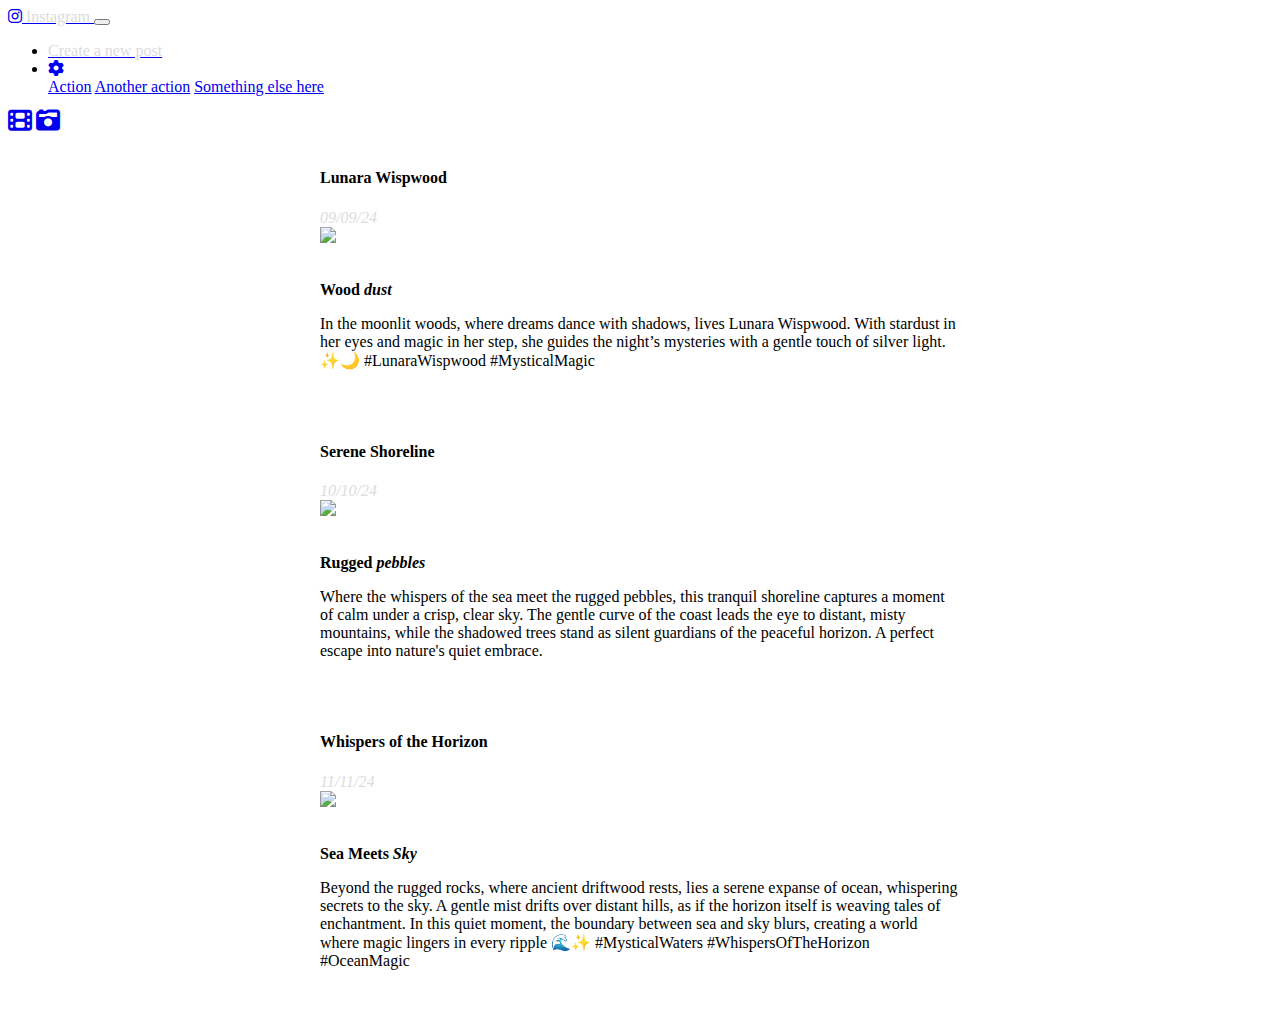
==== index.html @ 85857672 "First commit" ====
<!DOCTYPE html>
<html lang="en">
  <head>
    <meta charset="UTF-8" />
    <meta name="viewport" content="width=device-width, initial-scale=1.0" />
    <link rel="stylesheet" type="text/css" href="styles.css" />
    <link
      href="https://cdn.jsdelivr.net/npm/bootstrap@5.0.2/dist/css/bootstrap.min.css"
      rel="stylesheet"
      integrity="sha384-EVSTQN3/azprG1Anm3QDgpJLIm9Nao0Yz1ztcQTwFspd3yD65VohhpuuCOmLASjC"
      crossorigin="anonymous"
    />
    <link
      rel="stylesheet"
      href="https://cdnjs.cloudflare.com/ajax/libs/font-awesome/6.6.0/css/all.min.css"
    />
    <title>Mar's Photofeed</title>
  </head>
  <body>
    <nav class="navbar navbar-expand-lg bg-light">
      <div class="container">
        <a class="navbar-brand d-flex align-items-center" href="#">
          <i class="fa-brands fa-instagram mr-1"></i>
          <span>Instagram</span>
        </a>
        <button
          class="navbar-toggler"
          type="button"
          data-toggle="collapse"
          data-target="#navbarNavDropdown"
          aria-controls="navbarNavDropdown"
          aria-expanded="false"
          aria-label="Toggle navigation"
        >
          <span class="navbar-toggler-icon"></span>
        </button>
        <div
          class="collapse navbar-collapse justify-content-end"
          id="navbarNavDropdown"
        >
          <ul class="navbar-nav align-items-center">
            <li class="nav-item active">
              <a class="nav-link" href="#">
                <span class="btn btn-success"> Create a new post </span>
              </a>
            </li>
            <li class="nav-item dropdown">
              <a
                class="nav-link dropdown-toggle text-secondary"
                href="#"
                id="navbarDropdownMenuLink"
                data-toggle="dropdown"
                aria-haspopup="true"
                aria-expanded="false"
              >
                <i class="fa-solid fa-gear"></i>
              </a>
              <div
                class="dropdown-menu"
                aria-labelledby="navbarDropdownMenuLink"
              >
                <a class="dropdown-item" href="#">Action</a>
                <a class="dropdown-item" href="#">Another action</a>
                <a class="dropdown-item" href="#">Something else here</a>
              </div>
            </li>
          </ul>
        </div>
      </div>
    </nav>
    <div class="d-flex justify-content-center">
      <a href="grid.html"> <i class="fa-solid fa-film fa-xl m-1"> </i></a>
      <a href="index.html"> <i class="fa-solid fa-camera-retro fa-xl"></i> </a>
    </div>
    <div class="card" style="width: 40rem">
      <div class="card-body">
        <br />
        <div class="card-head">
          <h4 class="card-title">Lunara Wispwood</h4>
          <span> <i> 09/09/24 </i></span>
          <br />
        </div>
        <div>
          <img src="https://picsum.photos/id/10/600/500" />
        </div>
        <br />
        <p>
          <strong>Wood <i>dust</i></strong>
        </p>
        <p class="card-text">
          In the moonlit woods, where dreams dance with shadows, lives Lunara
          Wispwood. With stardust in her eyes and magic in her step, she guides
          the night’s mysteries with a gentle touch of silver light. ✨🌙
          #LunaraWispwood #MysticalMagic
        </p>
        <br />
      </div>
    </div>

    <div class="card" style="width: 40rem">
      <div class="card-body">
        <br />
        <div class="card-head">
          <h4 class="card-title">Serene Shoreline</h4>
          <span> <i> 10/10/24 </i></span>
          <br />
        </div>
        <div>
          <img src="https://picsum.photos/id/13/600/500" />
        </div>
        <br />
        <p>
          <strong>Rugged <i>pebbles</i></strong>
        </p>
        <p class="card-text">
          Where the whispers of the sea meet the rugged pebbles, this tranquil
          shoreline captures a moment of calm under a crisp, clear sky. The
          gentle curve of the coast leads the eye to distant, misty mountains,
          while the shadowed trees stand as silent guardians of the peaceful
          horizon. A perfect escape into nature's quiet embrace.
        </p>
        <br />
      </div>
    </div>
    <div class="card" style="width: 40rem">
      <div class="card-body">
        <br />
        <div class="card-head">
          <h4 class="card-title">Whispers of the Horizon</h4>
          <span> <i> 11/11/24 </i></span>
          <br />
        </div>
        <div>
          <img src="https://picsum.photos/id/16/600/500" />
        </div>
        <br />
        <p>
          <strong>Sea Meets<i> Sky</i></strong>
        </p>
        <p class="card-text">
          Beyond the rugged rocks, where ancient driftwood rests, lies a serene
          expanse of ocean, whispering secrets to the sky. A gentle mist drifts
          over distant hills, as if the horizon itself is weaving tales of
          enchantment. In this quiet moment, the boundary between sea and sky
          blurs, creating a world where magic lingers in every ripple 🌊✨
          #MysticalWaters #WhispersOfTheHorizon #OceanMagic
        </p>
        <br />
      </div>
    </div>
    <script
      src="https://cdn.jsdelivr.net/npm/bootstrap@5.0.2/dist/js/bootstrap.bundle.min.js"
      integrity="sha384-MrcW6ZMFYlzcLA8Nl+NtUVF0sA7MsXsP1UyJoMp4YLEuNSfAP+JcXn/tWtIaxVXM"
      crossorigin="anonymous"
    ></script>
  </body>
</html>
---- styles.css ----
span {
  color: gainsboro;
  justify-content: left;
}

.indexAndGrid {
  display: flex;
  justify-content: center;
}

.card {
  margin: auto;
}
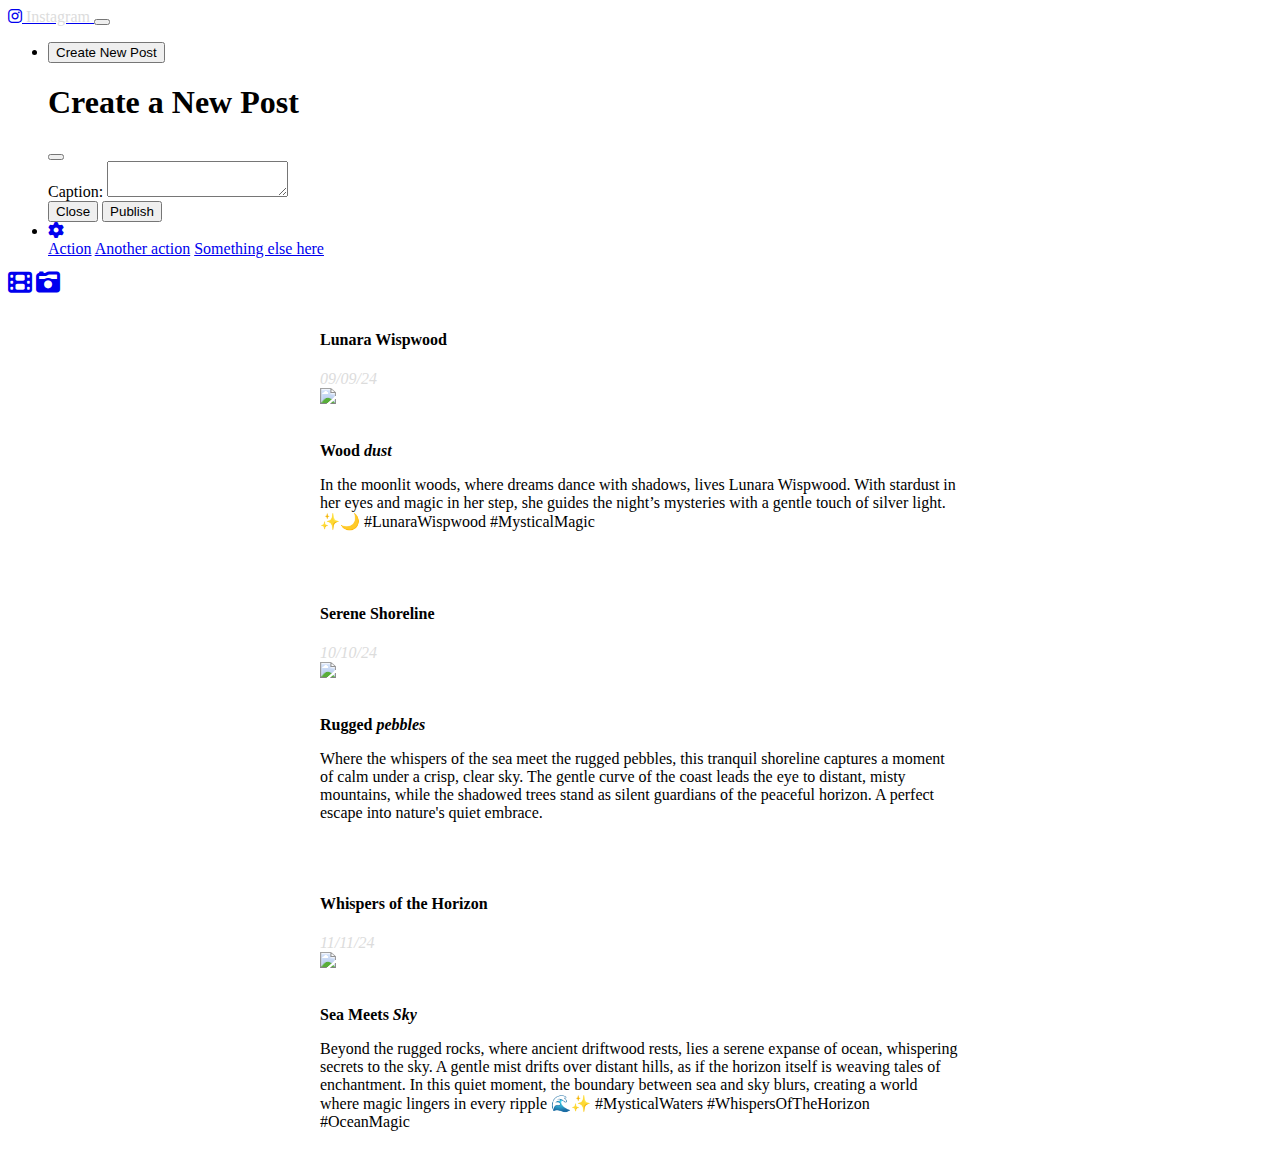
==== commit 10b9d992: "First commit" ====
--- a/index.html
+++ b/index.html
@@ -40,9 +40,31 @@
         >
           <ul class="navbar-nav align-items-center">
             <li class="nav-item active">
-              <a class="nav-link" href="#">
-                <span class="btn btn-success"> Create a new post </span>
-              </a>
+             <!-- Button trigger modal -->
+<button type="button" class="btn btn-success" data-bs-toggle="modal" data-bs-target="#exampleModal">
+  Create New Post
+</button>
+
+<!-- Modal -->
+<div class="modal fade" id="exampleModal" tabindex="-1" aria-labelledby="exampleModalLabel" aria-hidden="true">
+  <div class="modal-dialog">
+    <div class="modal-content">
+      <div class="modal-header">
+        <h1 class="modal-title fs-5" id="exampleModalLabel">Create a New Post</h1>
+        <button type="button" class="btn-close" data-bs-dismiss="modal" aria-label="Close"></button>
+      </div>
+      <div class="modal-body"> </div>
+      <div class="mb-3">
+        <label for="exampleFormControlTextarea1" class="form-label">Caption:</label>
+        <textarea class="form-control" id="exampleFormControlTextarea1" rows="2"></textarea>
+      </div>
+      <div class="modal-footer">
+        <button type="button" class="btn btn-secondary" data-bs-dismiss="modal">Close</button>
+        <button type="button" class="btn btn-success">Publish</button>
+      </div>
+    </div>
+  </div>
+</div>
             </li>
             <li class="nav-item dropdown">
               <a
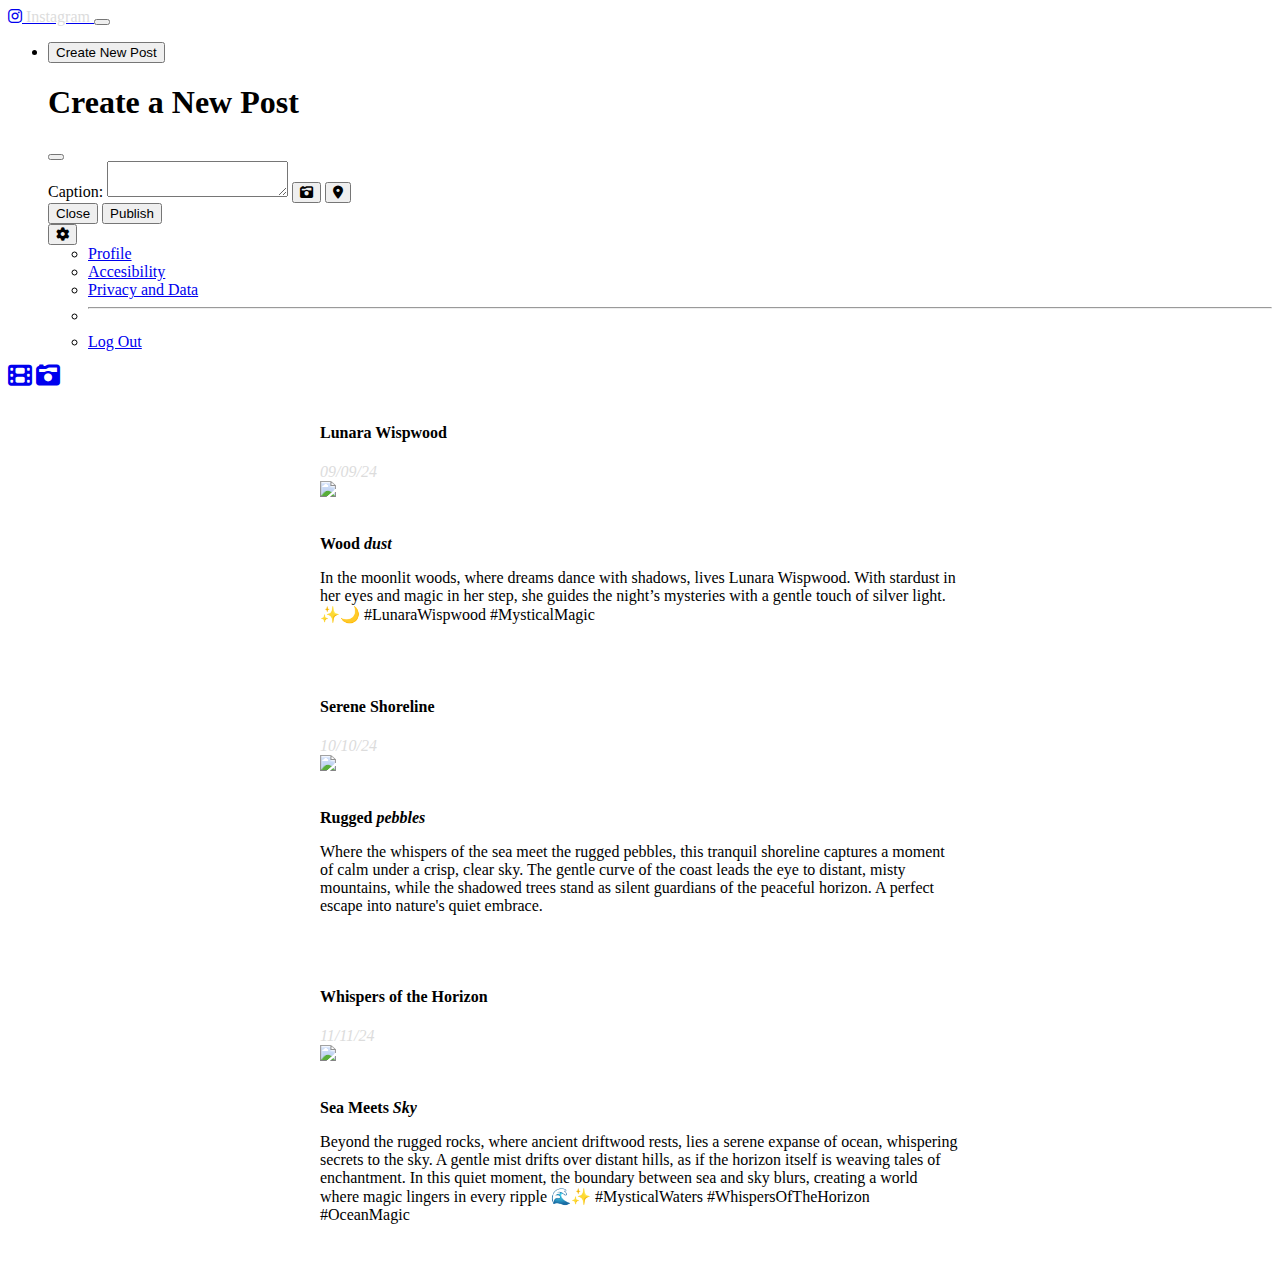
==== commit 5f60b9e9: "First commit" ====
--- a/index.html
+++ b/index.html
@@ -40,50 +40,100 @@
         >
           <ul class="navbar-nav align-items-center">
             <li class="nav-item active">
-             <!-- Button trigger modal -->
-<button type="button" class="btn btn-success" data-bs-toggle="modal" data-bs-target="#exampleModal">
-  Create New Post
-</button>
+              <!-- Button trigger modal -->
+              <button
+                type="button"
+                class="btn btn-success"
+                data-bs-toggle="modal"
+                data-bs-target="#exampleModal"
+              >
+                Create New Post
+              </button>
 
-<!-- Modal -->
-<div class="modal fade" id="exampleModal" tabindex="-1" aria-labelledby="exampleModalLabel" aria-hidden="true">
-  <div class="modal-dialog">
-    <div class="modal-content">
-      <div class="modal-header">
-        <h1 class="modal-title fs-5" id="exampleModalLabel">Create a New Post</h1>
-        <button type="button" class="btn-close" data-bs-dismiss="modal" aria-label="Close"></button>
-      </div>
-      <div class="modal-body"> </div>
-      <div class="mb-3">
-        <label for="exampleFormControlTextarea1" class="form-label">Caption:</label>
-        <textarea class="form-control" id="exampleFormControlTextarea1" rows="2"></textarea>
-      </div>
-      <div class="modal-footer">
-        <button type="button" class="btn btn-secondary" data-bs-dismiss="modal">Close</button>
-        <button type="button" class="btn btn-success">Publish</button>
-      </div>
-    </div>
-  </div>
-</div>
-            </li>
-            <li class="nav-item dropdown">
-              <a
-                class="nav-link dropdown-toggle text-secondary"
-                href="#"
-                id="navbarDropdownMenuLink"
-                data-toggle="dropdown"
-                aria-haspopup="true"
-                aria-expanded="false"
+              <!-- Modal -->
+              <div
+                class="modal fade"
+                id="exampleModal"
+                tabindex="-1"
+                aria-labelledby="exampleModalLabel"
+                aria-hidden="true"
               >
-                <i class="fa-solid fa-gear"></i>
-              </a>
-              <div
-                class="dropdown-menu"
-                aria-labelledby="navbarDropdownMenuLink"
-              >
-                <a class="dropdown-item" href="#">Action</a>
-                <a class="dropdown-item" href="#">Another action</a>
-                <a class="dropdown-item" href="#">Something else here</a>
+                <div class="modal-dialog">
+                  <div class="modal-content">
+                    <div class="modal-header">
+                      <h1 class="modal-title fs-5" id="exampleModalLabel">
+                        Create a New Post
+                      </h1>
+                      <button
+                        type="button"
+                        class="btn-close"
+                        data-bs-dismiss="modal"
+                        aria-label="Close"
+                      ></button>
+                    </div>
+                    <div class="modal-body"></div>
+                    <div class="mb-3">
+                      <div class="container">
+                        <label
+                          for="exampleFormControlTextarea1"
+                          class="form-label"
+                          >Caption:</label
+                        >
+                        <textarea
+                          class="form-control"
+                          id="exampleFormControlTextarea1"
+                          rows="2"
+                        ></textarea>
+                        <button
+                          type="button"
+                          class="btn btn-outline-secondary mt-2"
+                        >
+                          <i class="fa-solid fa-camera-retro"></i>
+                        </button>
+                        <button
+                          type="button"
+                          class="btn btn-outline-secondary mt-2"
+                        >
+                          <i class="fa-solid fa-location-dot"></i>
+                        </button>
+                      </div>
+                    </div>
+                    <div class="modal-footer">
+                      <button
+                        type="button"
+                        class="btn btn-secondary"
+                        data-bs-dismiss="modal"
+                      >
+                        Close
+                      </button>
+                      <button type="button" class="btn btn-success">
+                        Publish
+                      </button>
+                    </div>
+                  </div>
+                </div>
+              </div>
+              <!-- Example single danger button -->
+              <div class="btn-group">
+                <button
+                  type="button"
+                  class="btn btn-secondary dropdown-toggle"
+                  data-bs-toggle="dropdown"
+                  aria-expanded="false"
+                >
+                  <i class="fa-solid fa-gear"></i>
+                </button>
+                <ul class="dropdown-menu">
+                  <li><a class="dropdown-item" href="#">Profile</a></li>
+                  <li><a class="dropdown-item" href="#">Accesibility</a></li>
+                  <li>
+                    <a class="dropdown-item" href="#">Privacy and Data</a>
+                  </li>
+                  <li><hr class="dropdown-divider" /></li>
+                  <li>
+                    <a class="dropdown-item text-danger" href="#">Log Out</a>
+                  </li>
+                </ul>
               </div>
             </li>
           </ul>
@@ -91,8 +141,12 @@
       </div>
     </nav>
     <div class="d-flex justify-content-center">
-      <a href="grid.html"> <i class="fa-solid fa-film fa-xl m-1"> </i></a>
-      <a href="index.html"> <i class="fa-solid fa-camera-retro fa-xl"></i> </a>
+      <a href="grid.html">
+        <i class="fa-solid fa-film fa-xl m-1 mt-3 mb-3"> </i
+      ></a>
+      <a href="index.html">
+        <i class="fa-solid fa-camera-retro fa-xl mt-3 mb-3"></i>
+      </a>
     </div>
     <div class="card" style="width: 40rem">
       <div class="card-body">
@@ -119,7 +173,7 @@
       </div>
     </div>
 
-    <div class="card" style="width: 40rem">
+    <div class="card my-3" style="width: 40rem">
       <div class="card-body">
         <br />
         <div class="card-head">
